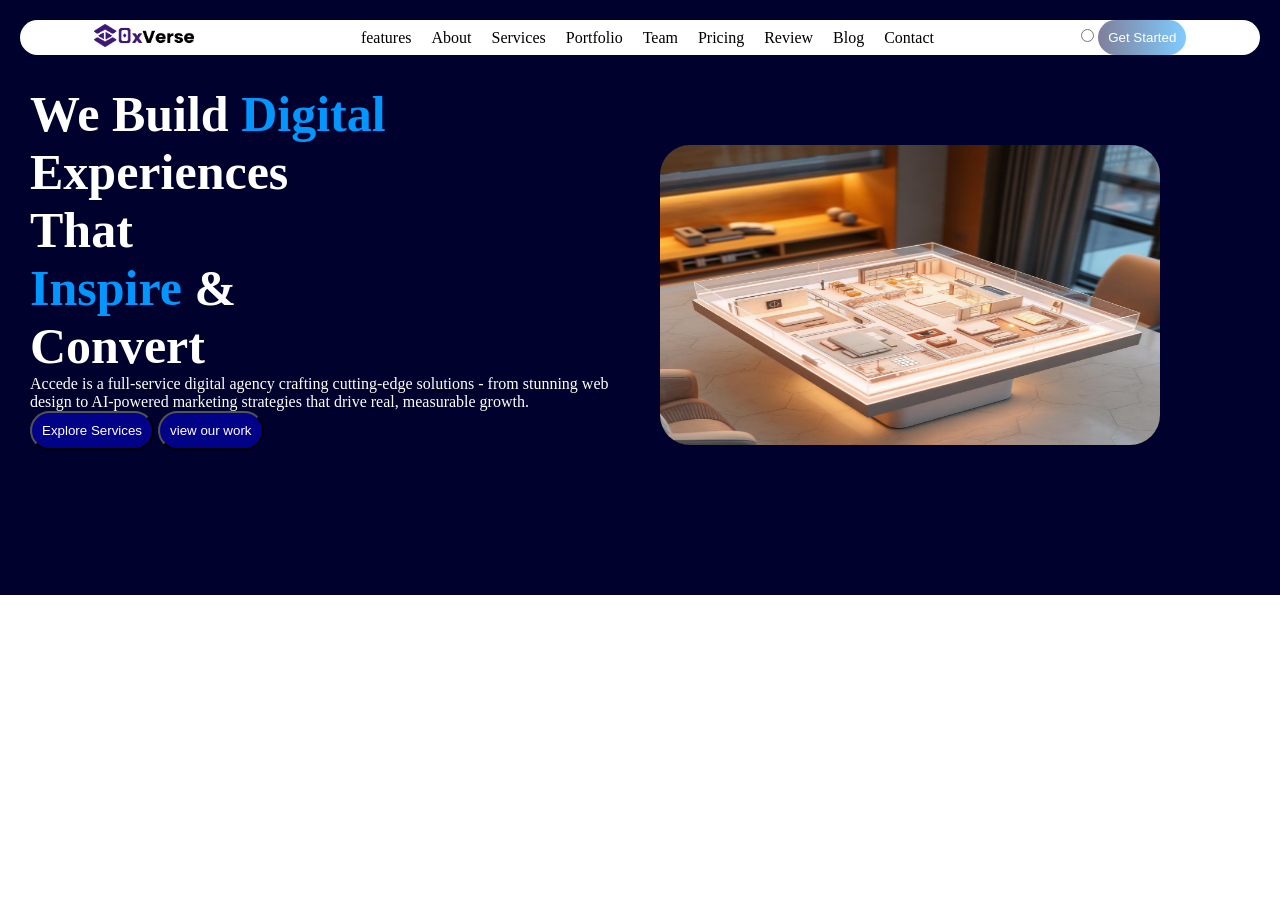
==== index.html @ 334c109d "first commit" ====
<!DOCTYPE html>
<html lang="en">
<head>
    <meta charset="UTF-8">
    <meta name="viewport" content="width=device-width, initial-scale=1.0">
    <title> Federal Business</title>
    <link rel="stylesheet" href="style.css">
    
</head>
<body>
    <header>
        <nav>
            <div class="logo">
                <img src="logo.png">
            </div>

            <div>
               <ul class="list">
                <li><a href="#">features</a></li>
                <li><a href="#">About</a></li>
                <li><a href="#">Services</a></li>
                <li><a href="#">Portfolio</a></li>
                <li><a href="#">Team</a></li>
                <li><a href="#">Pricing</a></li>
                <li><a href="#">Review</a></li>
                <li><a href="#">Blog</a></li>
                <li><a href="#">Contact</a></li>


               </ul>
            </div>


            <div>
                <!-- switch -->
                 <input type="radio" id="switch">
                <button class="btn">Get Started</button>
            </div>
           
        </nav>

        <section class="hero-section">
            <div class="hero-left">
                <h1>We Build <span>Digital</span> <br> Experiences <br> That <br> <span>Inspire</span> & <br> Convert</h1>
                <p>Accede is a full-service digital agency crafting cutting-edge solutions - from stunning web design to AI-powered marketing strategies that drive real, measurable growth.</p>
                <div class="david">
                    <button>Explore Services</button>
                    <button>view our work</button>
                </div>
            </div>

            <div class="hero-right">
                <img src="ai2.jpeg" width="100%">
            </div>
        </section>
    </header> 





    <section></section> 
    <footer></footer>
</body>
</html>
---- style.css ----
*{
    margin: 0;
    padding: 0;
}
header{
    background-color: rgb(1, 1, 46);
    padding: 20px;
}

nav{
    background-color: white;
    display: flex;
    align-items: center;
    justify-content: space-around;
    border-radius: 30px;
}

.logo img{
    width: 100px;
} 

.list{
   display: flex;
   list-style: none;
}
 
.list li{
margin-left: 20px;

}

.list li a{
    text-decoration: none;
    color: black;
    font-family: poppins;
    font-weight: 500;
}

.btn{
    color: white;
    border: none;
    padding: 10px;
    border-radius: 50px;
    background: linear-gradient(90deg,rgba(1, 1, 56, 0.5), rgba(0, 153, 255, 0.5));
    

}

.hero-section{
    height: 500px;
    display: flex;
    gap: 20px;
    padding-top: 20px;
}


.hero-left{
    width: 50%;
    padding: 10px;

}

.hero-right{
    width: 50%;
    padding: 10px
}

.hero-left h1{
    color: white;
    font-size: 50px;
}
.hero-left p{
    color: white;
}
.hero-left h1 span{
    color: #0396ff
}

.david button{
 border-radius: 20px;
 padding: 10px;
 background-color: #020288;
 color: white;
 cursor: pointer;
}

.david button:hover{
    background-color: #0303c5;
}

.hero-right img{
   width: 500px;
   height: 300px;
   border-radius: 30px;
   margin-top: 60px;
}
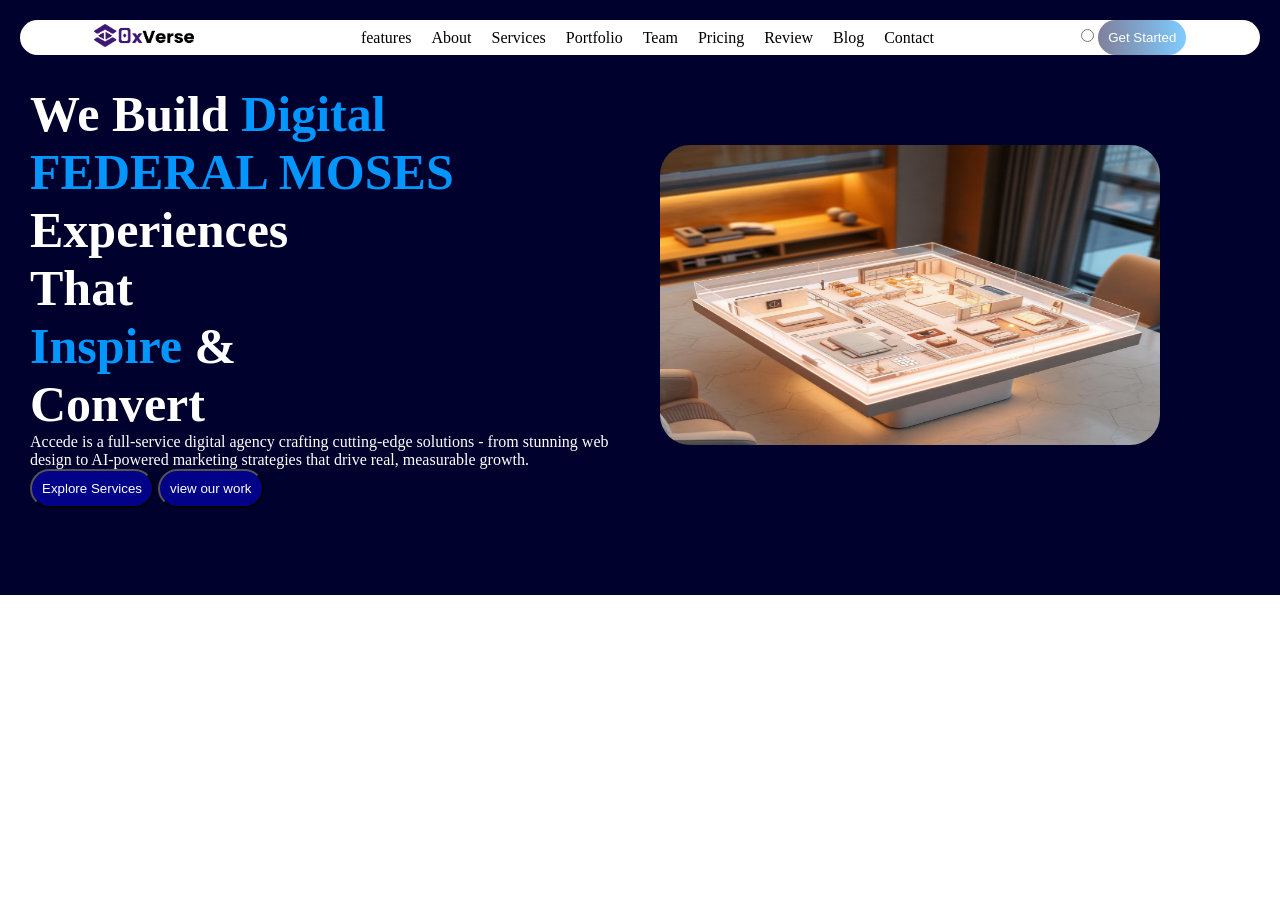
==== commit f4c3cb89: "uyvyv" ====
--- a/index.html
+++ b/index.html
@@ -41,7 +41,7 @@
 
         <section class="hero-section">
             <div class="hero-left">
-                <h1>We Build <span>Digital</span> <br> Experiences <br> That <br> <span>Inspire</span> & <br> Convert</h1>
+                <h1>We Build <span>Digital FEDERAL MOSES</span> <br> Experiences <br> That <br> <span>Inspire</span> & <br> Convert</h1>
                 <p>Accede is a full-service digital agency crafting cutting-edge solutions - from stunning web design to AI-powered marketing strategies that drive real, measurable growth.</p>
                 <div class="david">
                     <button>Explore Services</button>
